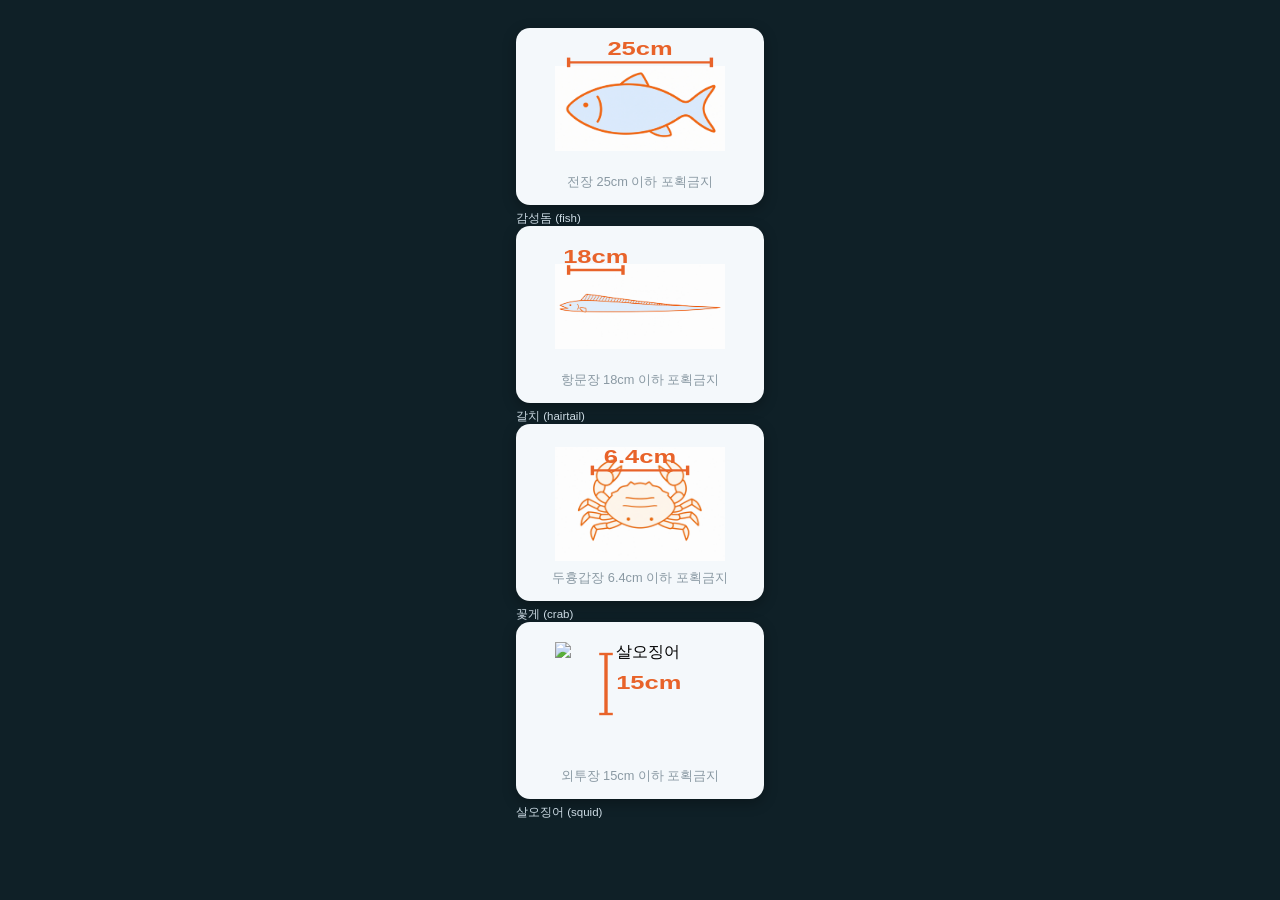
==== sample6.html @ cdcfa0ef "Add files via upload" ====
<!DOCTYPE html>
<html lang="ko">
<head>
<meta charset="UTF-8">
<meta name="viewport" content="width=device-width, initial-scale=1.0">
<title>부위별 치수선 샘플</title>
<style>
  :root{ --orange:#e8632a; --ink:#1a3b4d; --sub:#8a99a3; }
  body{ margin:0; padding:28px; background:#0f2027;
        font-family:'Pretendard','Malgun Gothic','Apple SD Gothic Neo',sans-serif;
        display:flex; flex-wrap:wrap; gap:18px; justify-content:center; }
  .card{ width:220px; background:#f4f8fb; border-radius:14px; padding:16px 14px 14px;
         text-align:center; box-shadow:0 4px 14px rgba(0,0,0,0.3); }
  .stage{ position:relative; width:170px; height:120px; margin:4px auto 6px; }
  .stage img{ position:absolute; left:0; top:0; width:100%; height:100%; object-fit:contain; }
  .stage svg{ position:absolute; left:0; top:0; width:100%; height:100%; overflow:visible; }
  .dim line{ stroke:var(--orange); stroke-width:2; }
  .dim text{ fill:var(--orange); font-size:15px; font-weight:800; }
  .cap{ color:var(--sub); font-size:0.8rem; }
  .label{ color:#cddbe4; font-size:0.72rem; margin-top:6px; }
</style>
</head>
<body>
<div id="cards"></div>
<script>
const ICON_BASE = '/data/';
const ICON_FILE = {
  fish:'fish-icon-fish.png', hairtail:'fish-icon-hairtail.png',
  crab:'fish-icon-crab.png', squid:'fish-icon-squid.png',
};

// 아이콘 종류별로 "치수선을 그을 구간"을 백분율로 한 번만 정의 (핵심!)
//  dir: 'h'=가로선, 'v'=세로선 / a~b: 시작·끝 백분율 / pos: 선을 놓을 반대축 위치(%)
const DIM = {
  fish:     { dir:'h', a:8,  b:92, pos:12 },   // 전장: 전체 가로
  hairtail: { dir:'h', a:8,  b:40, pos:20 },   // 항문장: 앞쪽 일부만
  crab:     { dir:'h', a:22, b:78, pos:22 },   // 두흉갑장: 등딱지 가로
  squid:    { dir:'v', a:10, b:60, pos:30 },   // 외투장: 몸통 세로
};

const samples = [
  { name:"감성돔",  icon:"fish",     size:25,  unit:"cm", note:"전장" },
  { name:"갈치",    icon:"hairtail", size:18,  unit:"cm", note:"항문장" },
  { name:"꽃게",    icon:"crab",     size:6.4, unit:"cm", note:"두흉갑장" },
  { name:"살오징어",icon:"squid",    size:15,  unit:"cm", note:"외투장" },
];

function dimSvg(f){
  const d = DIM[f.icon]; if(!d) return '';
  const cap = f.size + f.unit;
  if(d.dir === 'h'){
    const y = d.pos;
    return `<line x1="${d.a}%" y1="${y}%" x2="${d.b}%" y2="${y}%"/>
      <line x1="${d.a}%" y1="${y-4}%" x2="${d.a}%" y2="${y+4}%"/>
      <line x1="${d.b}%" y1="${y-4}%" x2="${d.b}%" y2="${y+4}%"/>
      <text x="${(d.a+d.b)/2}%" y="${y-6}%" text-anchor="middle">${cap}</text>`;
  } else {
    const x = d.pos;
    return `<line x1="${x}%" y1="${d.a}%" x2="${x}%" y2="${d.b}%"/>
      <line x1="${x-4}%" y1="${d.a}%" x2="${x+4}%" y2="${d.a}%"/>
      <line x1="${x-4}%" y1="${d.b}%" x2="${x+4}%" y2="${d.b}%"/>
      <text x="${x+6}%" y="${(d.a+d.b)/2}%" dominant-baseline="middle">${cap}</text>`;
  }
}
function card(f){
  const src = ICON_BASE + (ICON_FILE[f.icon] || ICON_FILE.fish);
  return `
  <div>
    <div class="card">
      <div class="stage">
        <img src="${src}" alt="${f.name}">
        <svg class="dim" viewBox="0 0 100 100" preserveAspectRatio="none">${dimSvg(f)}</svg>
      </div>
      <div class="cap">${f.note} ${f.size}${f.unit} 이하 포획금지</div>
    </div>
    <div class="label">${f.name} (${f.icon})</div>
  </div>`;
}
document.getElementById('cards').innerHTML = samples.map(card).join('');
</script>
</body>
</html>
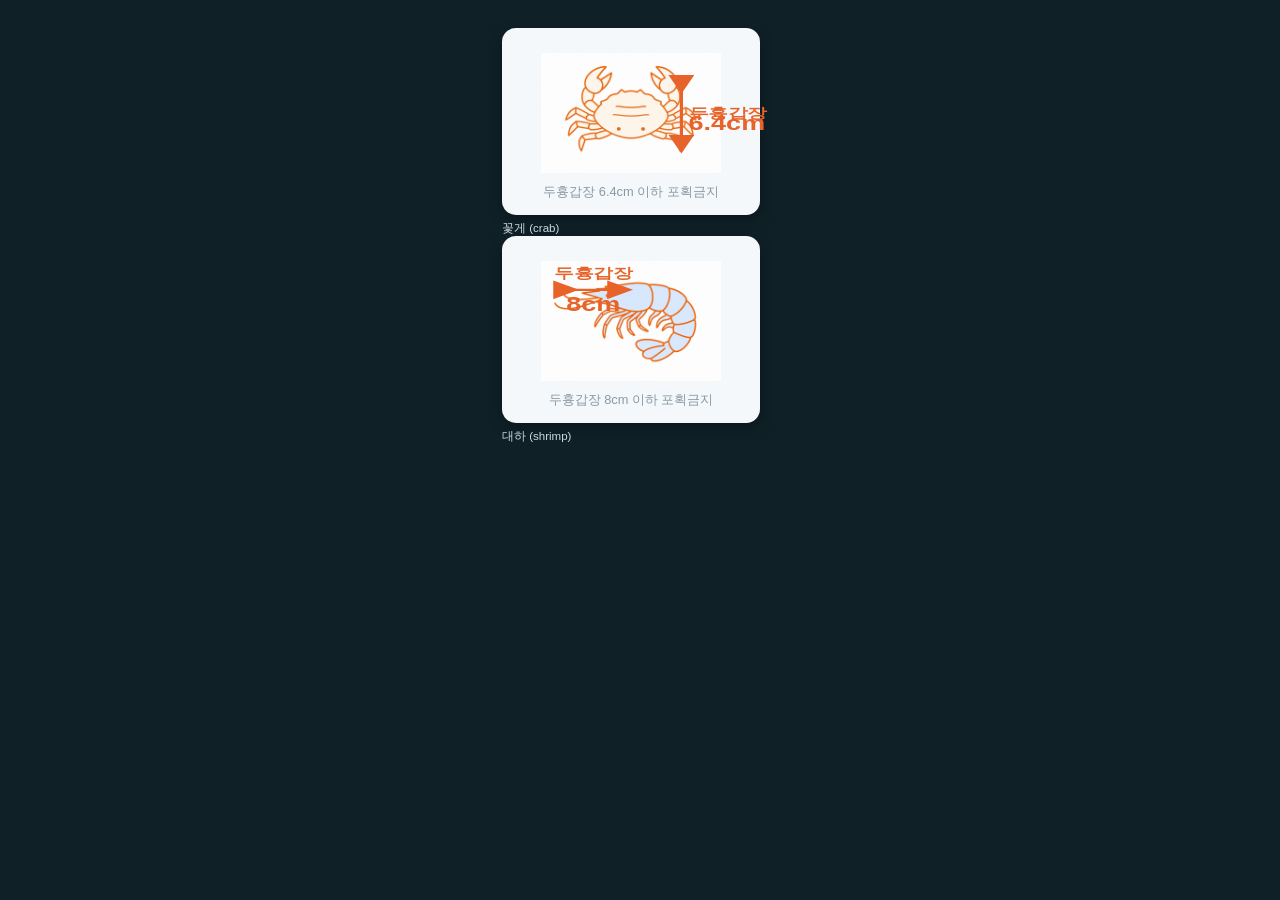
==== commit 34251ee1: "Update sample6.html" ====
--- a/sample6.html
+++ b/sample6.html
@@ -3,67 +3,66 @@
 <head>
 <meta charset="UTF-8">
 <meta name="viewport" content="width=device-width, initial-scale=1.0">
-<title>부위별 치수선 샘플</title>
+<title>부위별 치수선 샘플 v2 (화살표+부위명)</title>
 <style>
-  :root{ --orange:#e8632a; --ink:#1a3b4d; --sub:#8a99a3; }
+  :root{ --orange:#e8632a; --sub:#8a99a3; }
   body{ margin:0; padding:28px; background:#0f2027;
         font-family:'Pretendard','Malgun Gothic','Apple SD Gothic Neo',sans-serif;
         display:flex; flex-wrap:wrap; gap:18px; justify-content:center; }
-  .card{ width:220px; background:#f4f8fb; border-radius:14px; padding:16px 14px 14px;
+  .card{ width:230px; background:#f4f8fb; border-radius:14px; padding:16px 14px 14px;
          text-align:center; box-shadow:0 4px 14px rgba(0,0,0,0.3); }
-  .stage{ position:relative; width:170px; height:120px; margin:4px auto 6px; }
+  .stage{ position:relative; width:180px; height:130px; margin:4px auto 6px; }
   .stage img{ position:absolute; left:0; top:0; width:100%; height:100%; object-fit:contain; }
   .stage svg{ position:absolute; left:0; top:0; width:100%; height:100%; overflow:visible; }
-  .dim line{ stroke:var(--orange); stroke-width:2; }
-  .dim text{ fill:var(--orange); font-size:15px; font-weight:800; }
+  .dim line{ stroke:var(--orange); stroke-width:1.8; }
+  .dim text{ fill:var(--orange); font-weight:800; }
+  .dim .part{ font-size:11px; }
+  .dim .size{ font-size:15px; }
   .cap{ color:var(--sub); font-size:0.8rem; }
   .label{ color:#cddbe4; font-size:0.72rem; margin-top:6px; }
 </style>
 </head>
 <body>
 <div id="cards"></div>
+<svg width="0" height="0">
+  <defs>
+    <marker id="arw" markerWidth="8" markerHeight="8" refX="4" refY="4" orient="auto">
+      <path d="M0,0 L8,4 L0,8 Z" fill="#e8632a"/>
+    </marker>
+  </defs>
+</svg>
 <script>
 const ICON_BASE = '/data/';
-const ICON_FILE = {
-  fish:'fish-icon-fish.png', hairtail:'fish-icon-hairtail.png',
-  crab:'fish-icon-crab.png', squid:'fish-icon-squid.png',
-};
+const ICON_FILE = { crab:'fish-icon-crab.png', shrimp:'fish-icon-shrimp.png' };
 
-// 아이콘 종류별로 "치수선을 그을 구간"을 백분율로 한 번만 정의 (핵심!)
-//  dir: 'h'=가로선, 'v'=세로선 / a~b: 시작·끝 백분율 / pos: 선을 놓을 반대축 위치(%)
+// dir:'h'/'v', a~b: 구간(%), pos: 반대축 위치(%)
 const DIM = {
-  fish:     { dir:'h', a:8,  b:92, pos:12 },   // 전장: 전체 가로
-  hairtail: { dir:'h', a:8,  b:40, pos:20 },   // 항문장: 앞쪽 일부만
-  crab:     { dir:'h', a:22, b:78, pos:22 },   // 두흉갑장: 등딱지 가로
-  squid:    { dir:'v', a:10, b:60, pos:30 },   // 외투장: 몸통 세로
+  crab:   { dir:'v', a:28, b:74, pos:78 },   // 게: 등딱지 앞뒤(세로)
+  shrimp: { dir:'h', a:14, b:44, pos:26 },   // 새우: 머리쪽(가로)
 };
 
 const samples = [
-  { name:"감성돔",  icon:"fish",     size:25,  unit:"cm", note:"전장" },
-  { name:"갈치",    icon:"hairtail", size:18,  unit:"cm", note:"항문장" },
-  { name:"꽃게",    icon:"crab",     size:6.4, unit:"cm", note:"두흉갑장" },
-  { name:"살오징어",icon:"squid",    size:15,  unit:"cm", note:"외투장" },
+  { name:"꽃게", icon:"crab",   size:6.4, unit:"cm", note:"두흉갑장" },
+  { name:"대하", icon:"shrimp", size:8,   unit:"cm", note:"두흉갑장" },
 ];
 
 function dimSvg(f){
   const d = DIM[f.icon]; if(!d) return '';
-  const cap = f.size + f.unit;
+  const size = f.size + f.unit;
   if(d.dir === 'h'){
-    const y = d.pos;
-    return `<line x1="${d.a}%" y1="${y}%" x2="${d.b}%" y2="${y}%"/>
-      <line x1="${d.a}%" y1="${y-4}%" x2="${d.a}%" y2="${y+4}%"/>
-      <line x1="${d.b}%" y1="${y-4}%" x2="${d.b}%" y2="${y+4}%"/>
-      <text x="${(d.a+d.b)/2}%" y="${y-6}%" text-anchor="middle">${cap}</text>`;
+    const y = d.pos, mid = (d.a+d.b)/2;
+    return `<line x1="${d.a}%" y1="${y}%" x2="${d.b}%" y2="${y}%" marker-start="url(#arw)" marker-end="url(#arw)"/>
+      <text class="part" x="${mid}%" y="${y-9}%" text-anchor="middle">${f.note}</text>
+      <text class="size" x="${mid}%" y="${y+16}%" text-anchor="middle">${size}</text>`;
   } else {
-    const x = d.pos;
-    return `<line x1="${x}%" y1="${d.a}%" x2="${x}%" y2="${d.b}%"/>
-      <line x1="${x-4}%" y1="${d.a}%" x2="${x+4}%" y2="${d.a}%"/>
-      <line x1="${x-4}%" y1="${d.b}%" x2="${x+4}%" y2="${d.b}%"/>
-      <text x="${x+6}%" y="${(d.a+d.b)/2}%" dominant-baseline="middle">${cap}</text>`;
+    const x = d.pos, mid = (d.a+d.b)/2;
+    return `<line x1="${x}%" y1="${d.a}%" x2="${x}%" y2="${d.b}%" marker-start="url(#arw)" marker-end="url(#arw)"/>
+      <text class="part" x="${x+4}%" y="${mid}%" dominant-baseline="middle">${f.note}</text>
+      <text class="size" x="${x+4}%" y="${mid+8}%" dominant-baseline="middle">${size}</text>`;
   }
 }
 function card(f){
-  const src = ICON_BASE + (ICON_FILE[f.icon] || ICON_FILE.fish);
+  const src = ICON_BASE + (ICON_FILE[f.icon] || '');
   return `
   <div>
     <div class="card">
